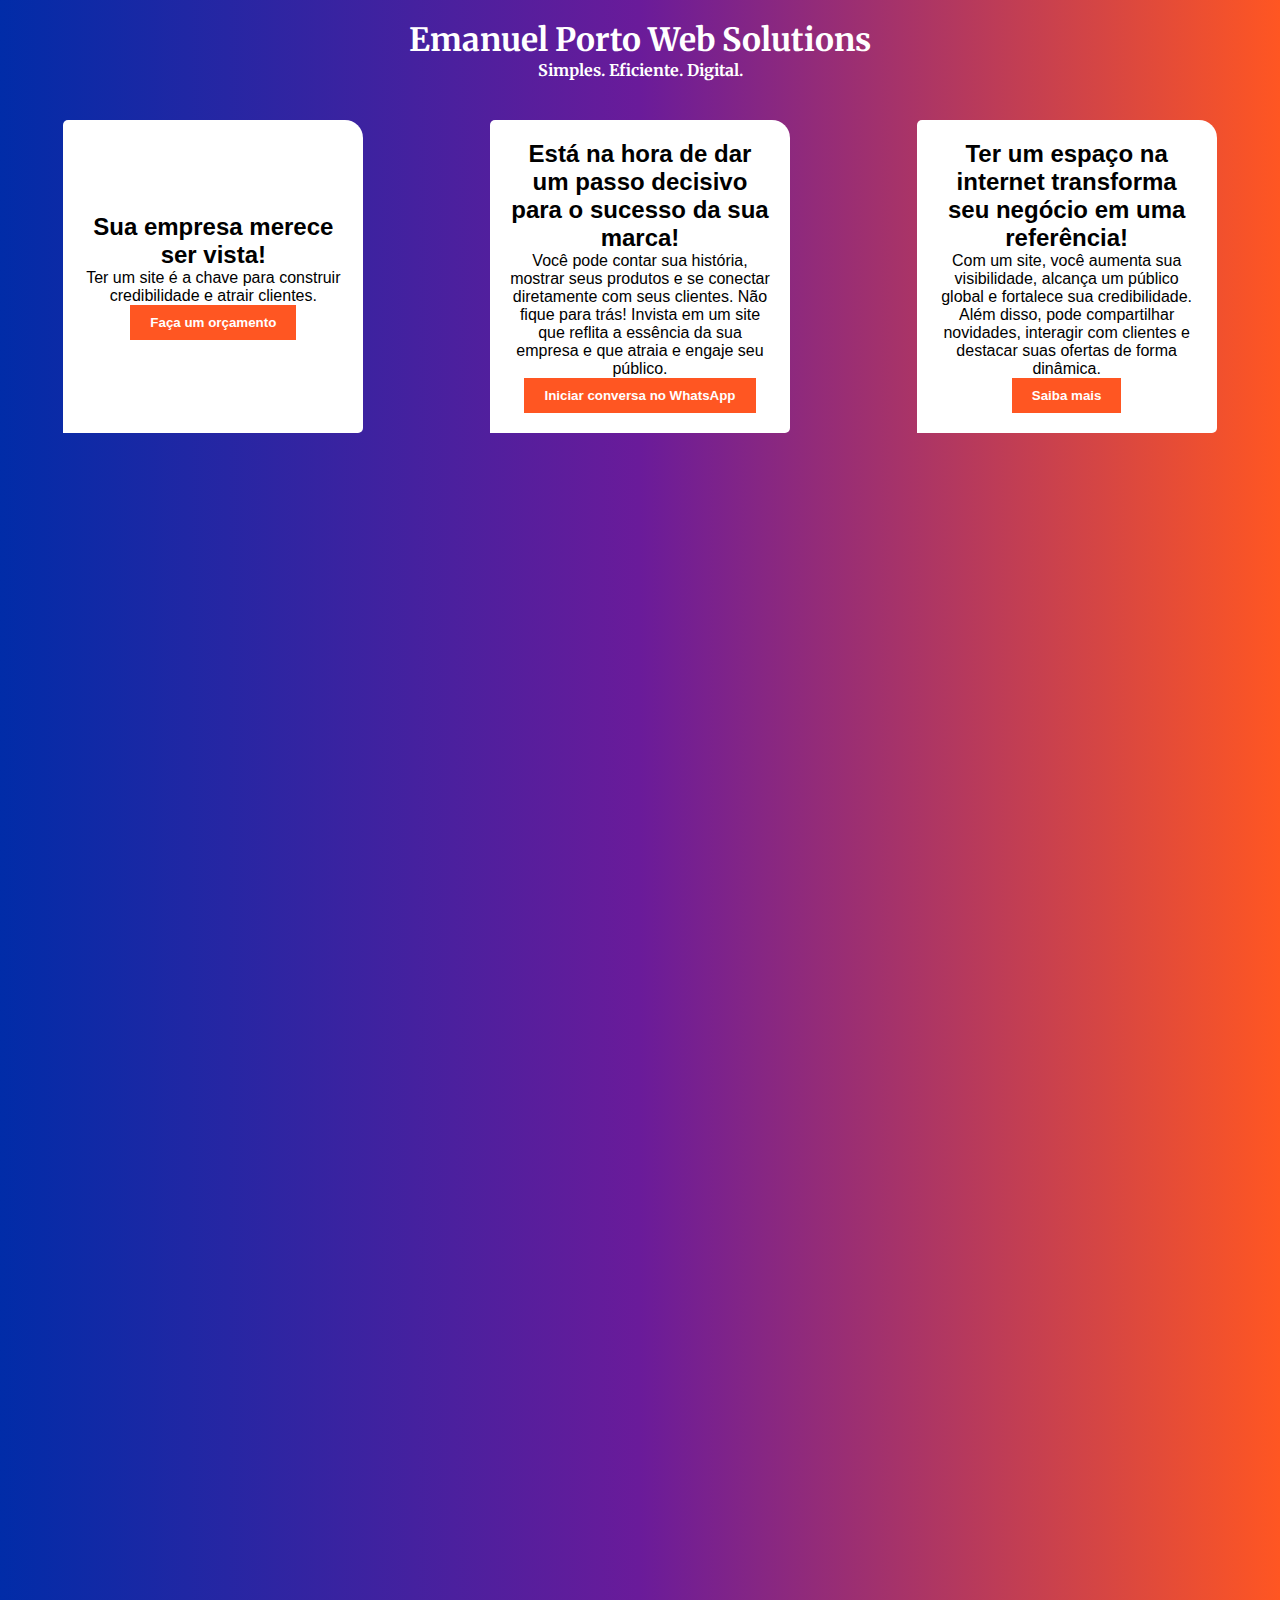
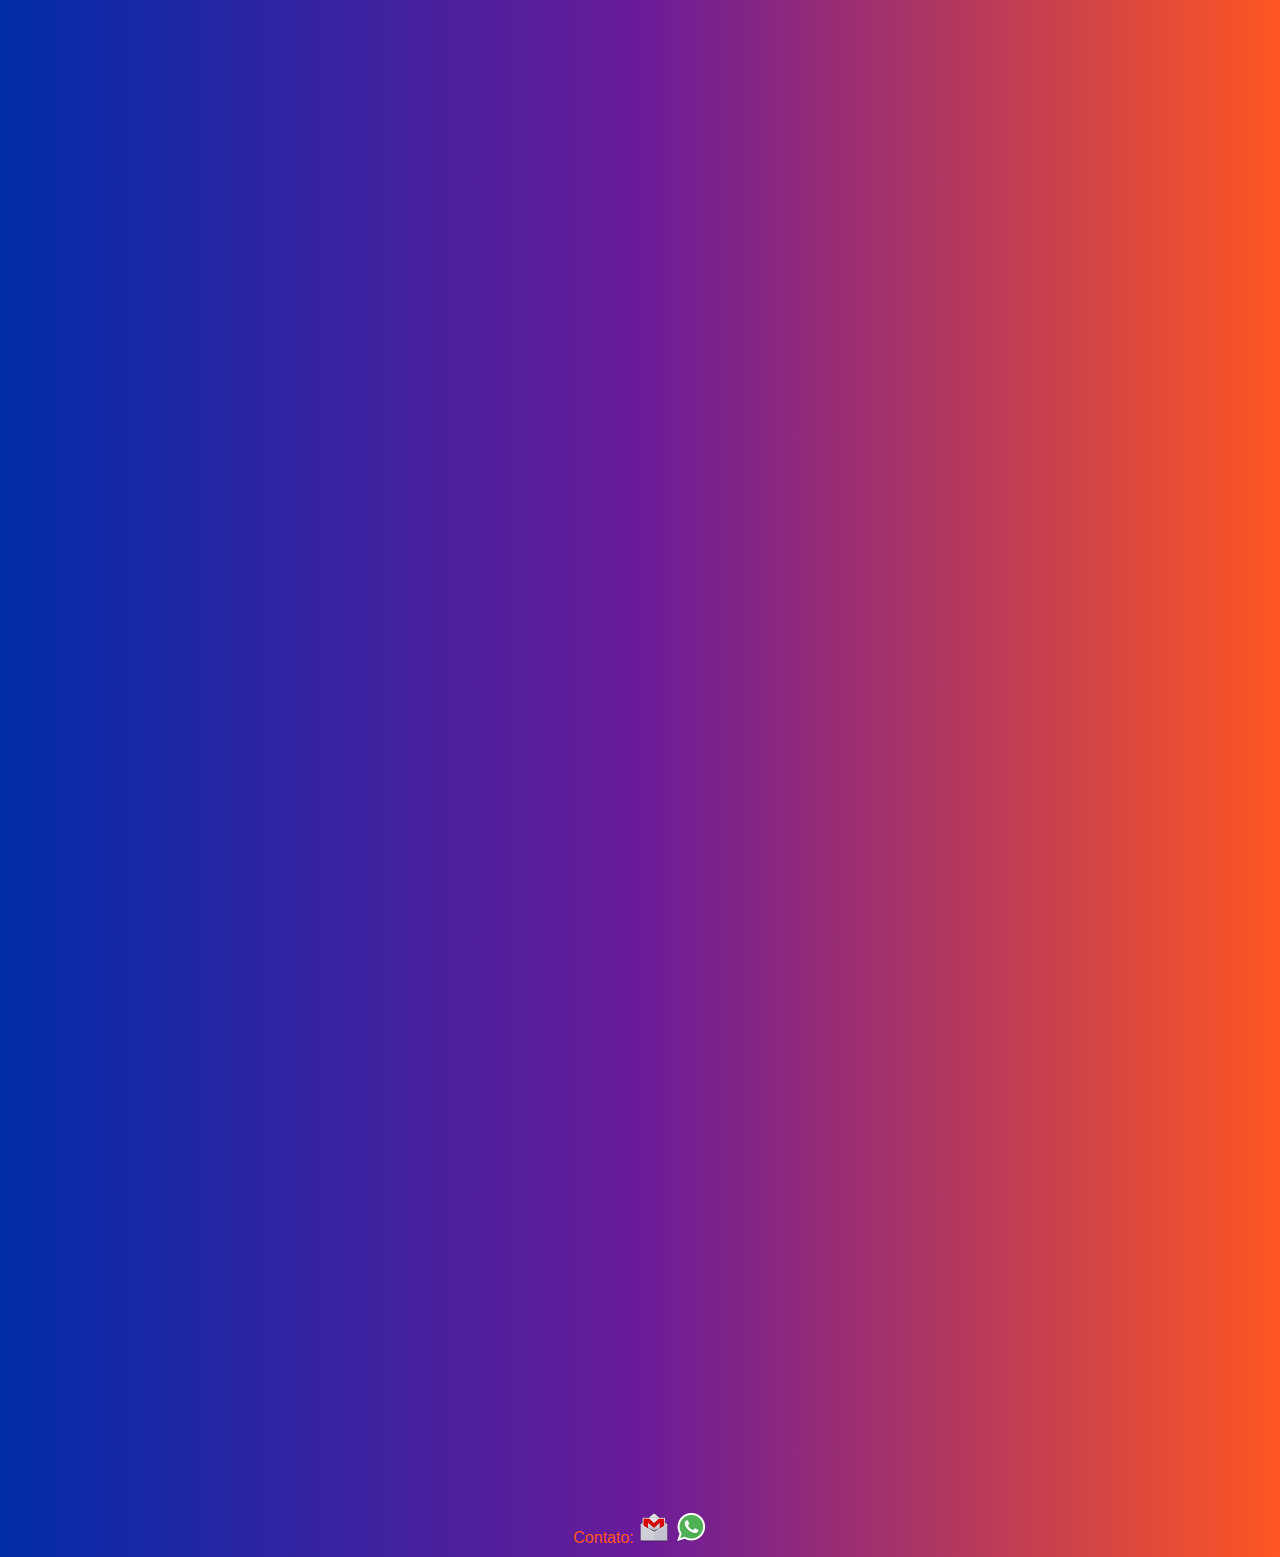
==== index.html @ 2d5389d3 "." ====
<!DOCTYPE html>
<html lang="pt-BR">
<head>
    <meta charset="UTF-8">
    <meta name="viewport" content="width=device-width, initial-scale=1.0">
    <title>Web Solutions</title>
    <link rel="stylesheet" href="static/css/styles.css">
    <link rel="shortcut icon" href="static/img/fav.png" type="image/x-icon">

    <!-- Google Tag Manager -->
<script>(function(w,d,s,l,i){w[l]=w[l]||[];w[l].push({'gtm.start':
    new Date().getTime(),event:'gtm.js'});var f=d.getElementsByTagName(s)[0],
    j=d.createElement(s),dl=l!='dataLayer'?'&l='+l:'';j.async=true;j.src=
    'https://www.googletagmanager.com/gtm.js?id='+i+dl;f.parentNode.insertBefore(j,f);
    })(window,document,'script','dataLayer','GTM-TQD9WWK6');</script>
    <!-- End Google Tag Manager -->

    <!-- Google tag (gtag.js) -->
<script async src="https://www.googletagmanager.com/gtag/js?id=G-DTMDSXSTVL"></script>
<script>
  window.dataLayer = window.dataLayer || [];
  function gtag(){dataLayer.push(arguments);}
  gtag('js', new Date());

  gtag('config', 'G-DTMDSXSTVL');
</script>


</head>
<body>
    <!-- Google Tag Manager (noscript) -->
<noscript><iframe src="https://www.googletagmanager.com/ns.html?id=GTM-TQD9WWK6"
    height="0" width="0" style="display:none;visibility:hidden"></iframe></noscript>
    <!-- End Google Tag Manager (noscript) -->
    <header class="cel">
        <h1>Emanuel Porto Web Solutions</h1>
        <nav>
            <h4 class="slog">Simples. Eficiente. Digital.</h4>
        </nav>
    </header>


    <span class="home">
        <section id="principal">
            <h2>Sua empresa merece ser vista! </h2>
            <p>Ter um site é a chave para construir credibilidade e atrair clientes.</p>
            <button><a class="link" href="https://docs.google.com/forms/d/e/1FAIpQLSec1JyIoGQdOlYgPcHHsVy2OkoO4x5m1TSf5dKpUbqQhrwHvg/viewform?usp=sf_link" target="_blank">Faça um orçamento</a></button>
        </section>
        <section id="principal">
            <h2>Está na hora de dar um passo decisivo para o sucesso da sua marca! </h2>
            <p> Você pode contar sua história, mostrar seus produtos e se conectar diretamente com seus clientes. Não fique para trás! Invista em um site que reflita a essência da sua empresa e que atraia e engaje seu público. </p>
            <button><a class="link" href="https://wa.me/5521999703443" target="_blank">Iniciar conversa no WhatsApp</a>
            </button>
        </section>
        <section id="principal">
            <h2>Ter um espaço na internet transforma seu negócio em uma referência! </h2>
            <p>Com um site, você aumenta sua visibilidade, alcança um público global e fortalece sua credibilidade. Além disso, pode compartilhar novidades, interagir com clientes e destacar suas ofertas de forma dinâmica.</p>
            <button><a class="link" href="templates/saiba.html">Saiba mais</a></button>
        </section>
    </span>
    <span class="form">
        <iframe src="https://docs.google.com/forms/d/e/1FAIpQLSec1JyIoGQdOlYgPcHHsVy2OkoO4x5m1TSf5dKpUbqQhrwHvg/viewform?embedded=true" width="640" height="2648" frameborder="0" marginheight="0" marginwidth="0">Loading…</iframe>
    </span>

    <footer>
        <p>Contato: <a href="mailto:contato.emanuel2025@gmail.com"><img src="static/img/GMail_icon-icons.com_76886.ico" alt=""></a>  <a href="https://wa.me/5521999703443?text=Olá%20gostaria%20de%20saber%20sobre%20a%20criação%20de%20sites%20para%20minha%20empresa."><img src="static/img/Whatsapp_37229.ico" alt=""></a> </p>
    </footer>
</body>
</html>
---- static/css/styles.css ----
@import url('https://fonts.googleapis.com/css2?family=Merriweather:ital,wght@0,400;0,700;1,400&display=swap');



* {
    margin: 0;
    padding: 0;
    box-sizing: border-box;
}

body {
    font-family: Arial, sans-serif;
    background: linear-gradient(to right, #012CA8, #6A1B9A, #FF5622);
    
}

header {
    color: #fff;
    padding: 20px;
    text-align: center;
    background: linear-gradient(to right, #012CA8, #6A1B9A, #FF5622);
    font-family: "Merriweather", serif;
    font-weight: 400;
    font-style: normal;

}
.slog {
    color: white;
    font-family: "Merriweather", serif;

}

nav a {
    color: #fff;
    margin: 0 15px;
    text-decoration: none;
}
span {
    display: flex;
}
#principal {
    background-color: #ffffff;
    border-radius: 5px 18px 5px 0px;
    color: rgb(0, 0, 0);
    width: 90%; /* Ajuste para ser mais responsivo */
    max-width: 300px; /* Limite máximo */
    height: auto; /* Permita que a altura se ajuste */
    display: flex;
    flex-direction: column;
    justify-content: center;
    align-items: center;
    text-align: center;
    padding: 20px;
    box-sizing: border-box;
    margin: 20px auto; /* Centralize horizontalmente */
}

button {
    background: #FF5622;
    color: white;
    border: none;
    padding: 10px 20px;
    cursor: pointer;
}
.link {
    font-weight: bold; /* Torna o texto em negrito */
    text-decoration: none; /* Remove a linha do link */
    color: #fff; /* Cor do texto */
}
.link:hover {
    font-weight: bold; /* Torna o texto em negrito */
    text-decoration: none; /* Remove a linha do link */
    color: #012CA8; /* Cor do texto */
}

footer {
    background: linear-gradient(to right, #012CA8, #6A1B9A, #FF5622);
    color: #FF5622;
    text-align: center;
    padding: 10px;
}
div {
    font-family: "Merriweather", serif;

    background-color: #ffffff;
    border-radius: 5px 18px 5px 0px;
    color: rgb(0, 0, 0);
    width: 90%; /* Ajuste para ser mais responsivo */
    max-width: 680px; /* Limite máximo */
    height: auto; /* Permita que a altura se ajuste */
    display: flex;
    flex-direction: column;
    justify-content: center;
    align-items: center;
    text-align: center;
    padding: 20px;
    box-sizing: border-box;
    margin: 20px auto; /* Centralize horizontalmente */
}
@media (max-width: 500px) {

    body {
        font-size: 14px; /* Ajuste o tamanho da fonte */

    }

    .home {
        display: inline;
    }
    #principal {
        border-radius: 0px;
        border: solid rgba(0, 0, 0, 0.301);
        padding: 10px;
        width: 90%; /* Aumente a largura em telas menores */
    }
    
    nav a {
        display: block;
        margin: 10px 0;
    }
}
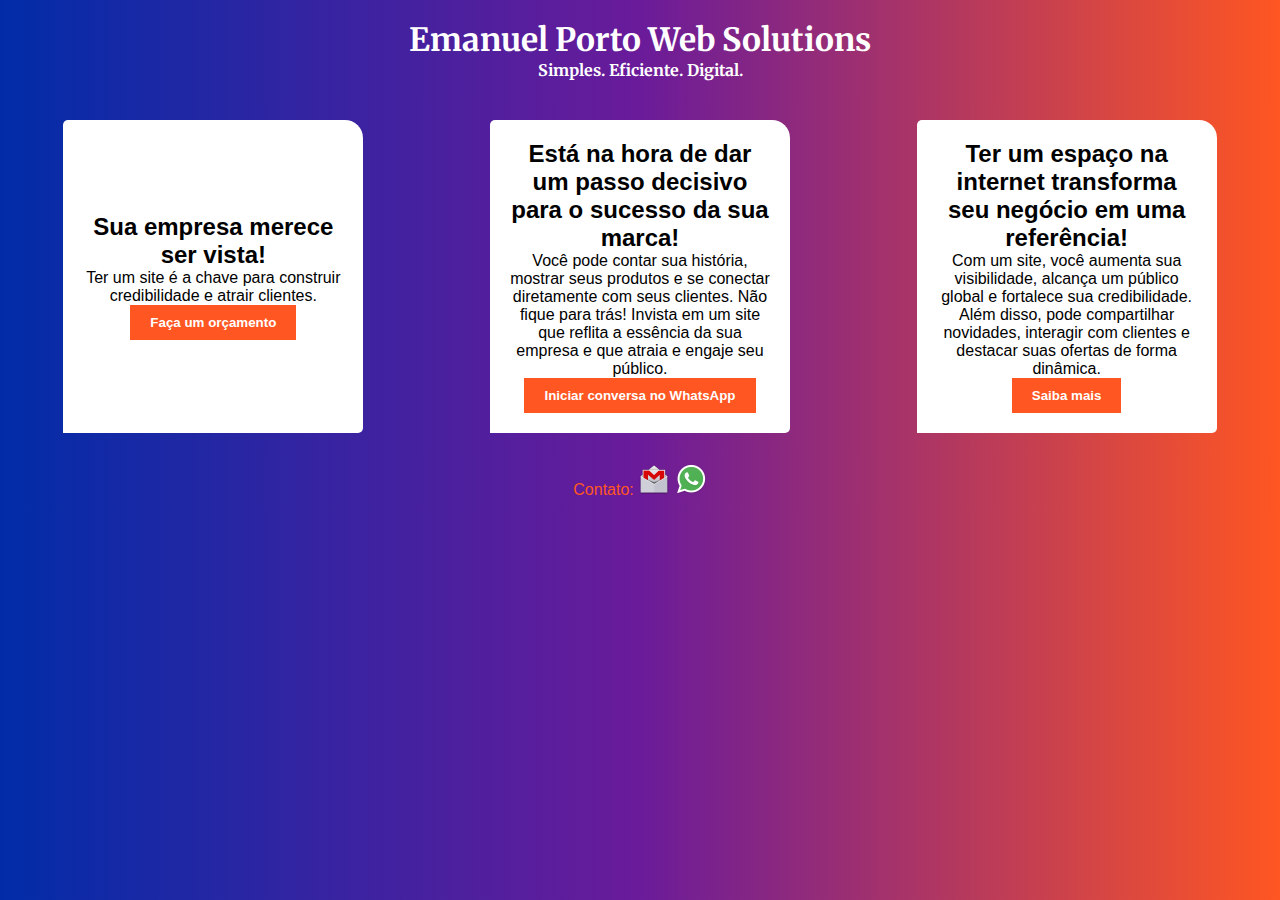
==== commit 21c8388d: "emoção do form" ====
--- a/index.html
+++ b/index.html
@@ -5,7 +5,7 @@
     <meta name="viewport" content="width=device-width, initial-scale=1.0">
     <title>Web Solutions</title>
     <link rel="stylesheet" href="static/css/styles.css">
-    <link rel="shortcut icon" href="static/img/fav.png" type="image/x-icon">
+    <link rel="shortcut icon" href="/static/img/fav.png" type="image/x-icon">
 
     <!-- Google Tag Manager -->
 <script>(function(w,d,s,l,i){w[l]=w[l]||[];w[l].push({'gtm.start':
@@ -58,9 +58,7 @@
             <button><a class="link" href="templates/saiba.html">Saiba mais</a></button>
         </section>
     </span>
-    <span class="form">
-        <iframe src="https://docs.google.com/forms/d/e/1FAIpQLSec1JyIoGQdOlYgPcHHsVy2OkoO4x5m1TSf5dKpUbqQhrwHvg/viewform?embedded=true" width="640" height="2648" frameborder="0" marginheight="0" marginwidth="0">Loading…</iframe>
-    </span>
+    
 
     <footer>
         <p>Contato: <a href="mailto:contato.emanuel2025@gmail.com"><img src="static/img/GMail_icon-icons.com_76886.ico" alt=""></a>  <a href="https://wa.me/5521999703443?text=Olá%20gostaria%20de%20saber%20sobre%20a%20criação%20de%20sites%20para%20minha%20empresa."><img src="static/img/Whatsapp_37229.ico" alt=""></a> </p>
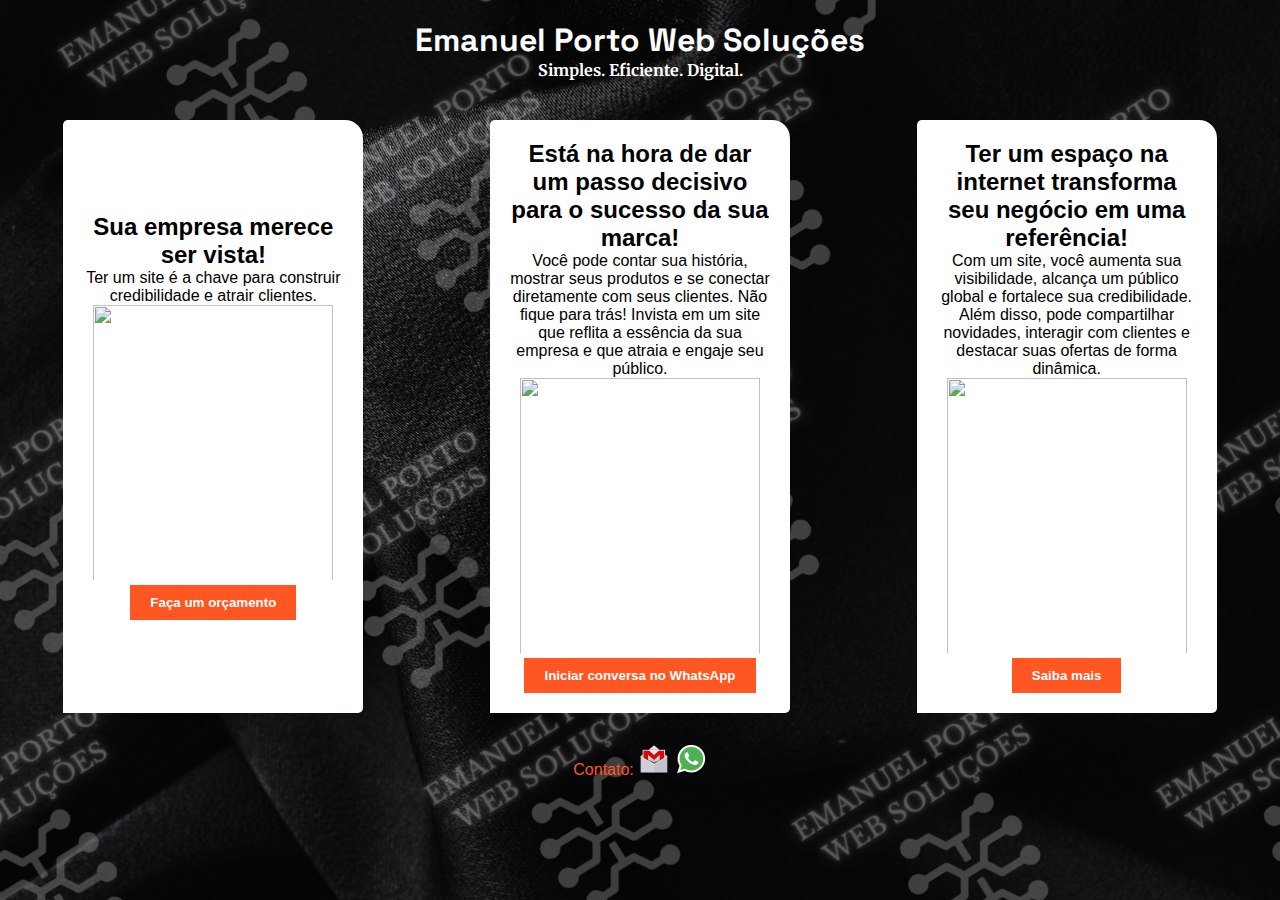
==== commit e9604717: "." ====
--- a/index.html
+++ b/index.html
@@ -33,7 +33,7 @@
     height="0" width="0" style="display:none;visibility:hidden"></iframe></noscript>
     <!-- End Google Tag Manager (noscript) -->
     <header class="cel">
-        <h1>Emanuel Porto Web Solutions</h1>
+        <h1>Emanuel Porto Web Soluções</h1>
         <nav>
             <h4 class="slog">Simples. Eficiente. Digital.</h4>
         </nav>
@@ -44,17 +44,20 @@
         <section id="principal">
             <h2>Sua empresa merece ser vista! </h2>
             <p>Ter um site é a chave para construir credibilidade e atrair clientes.</p>
+            <img src="https://economato.com.br/wp-content/uploads/solucoes-inovadoras-para-problemas-sociais.jpg" height="280px" width="240px" style="padding-bottom: 5px;" alt="">
             <button><a class="link" href="https://docs.google.com/forms/d/e/1FAIpQLSec1JyIoGQdOlYgPcHHsVy2OkoO4x5m1TSf5dKpUbqQhrwHvg/viewform?usp=sf_link" target="_blank">Faça um orçamento</a></button>
         </section>
         <section id="principal">
             <h2>Está na hora de dar um passo decisivo para o sucesso da sua marca! </h2>
             <p> Você pode contar sua história, mostrar seus produtos e se conectar diretamente com seus clientes. Não fique para trás! Invista em um site que reflita a essência da sua empresa e que atraia e engaje seu público. </p>
+            <img src="https://encrypted-tbn0.gstatic.com/images?q=tbn:ANd9GcS-UYu5ApV_59ZLqqBXF0N_IdppbXFAamWwSQ&s" height="280px" width="240px" style="padding-bottom: 5px;"  alt="">
             <button><a class="link" href="https://wa.me/5521999703443" target="_blank">Iniciar conversa no WhatsApp</a>
             </button>
         </section>
         <section id="principal">
             <h2>Ter um espaço na internet transforma seu negócio em uma referência! </h2>
             <p>Com um site, você aumenta sua visibilidade, alcança um público global e fortalece sua credibilidade. Além disso, pode compartilhar novidades, interagir com clientes e destacar suas ofertas de forma dinâmica.</p>
+            <img src="https://encrypted-tbn0.gstatic.com/images?q=tbn:ANd9GcTc5KFG_CCji5mqidCtufh-viTPHr-dImweFYV7ni2IE-BNGS9DoS2B8bPjzsc_biLmsOY&usqp=CAU" height="280px" width="240px" style="padding-bottom: 5px;"   alt="">
             <button><a class="link" href="templates/saiba.html">Saiba mais</a></button>
         </section>
     </span>
--- a/static/css/styles.css
+++ b/static/css/styles.css
@@ -1,4 +1,6 @@
 @import url('https://fonts.googleapis.com/css2?family=Merriweather:ital,wght@0,400;0,700;1,400&display=swap');
+@import url('https://fonts.googleapis.com/css2?family=Space+Grotesk:wght@300..700&display=swap');
+
 
 
 
@@ -10,7 +12,10 @@
 
 body {
     font-family: Arial, sans-serif;
-    background: linear-gradient(to right, #012CA8, #6A1B9A, #FF5622);
+    background-image: url('/static/img/Emanuel\ Porto\ Web\ Soluções.png');
+    background-position: center;
+    background-repeat: no-repeat;
+    background-attachment: fixed;
     
 }
 
@@ -18,10 +23,7 @@
     color: #fff;
     padding: 20px;
     text-align: center;
-    background: linear-gradient(to right, #012CA8, #6A1B9A, #FF5622);
-    font-family: "Merriweather", serif;
-    font-weight: 400;
-    font-style: normal;
+    font-family: "Space Grotesk", sans-serif;
 
 }
 .slog {
@@ -74,7 +76,6 @@
 }
 
 footer {
-    background: linear-gradient(to right, #012CA8, #6A1B9A, #FF5622);
     color: #FF5622;
     text-align: center;
     padding: 10px;
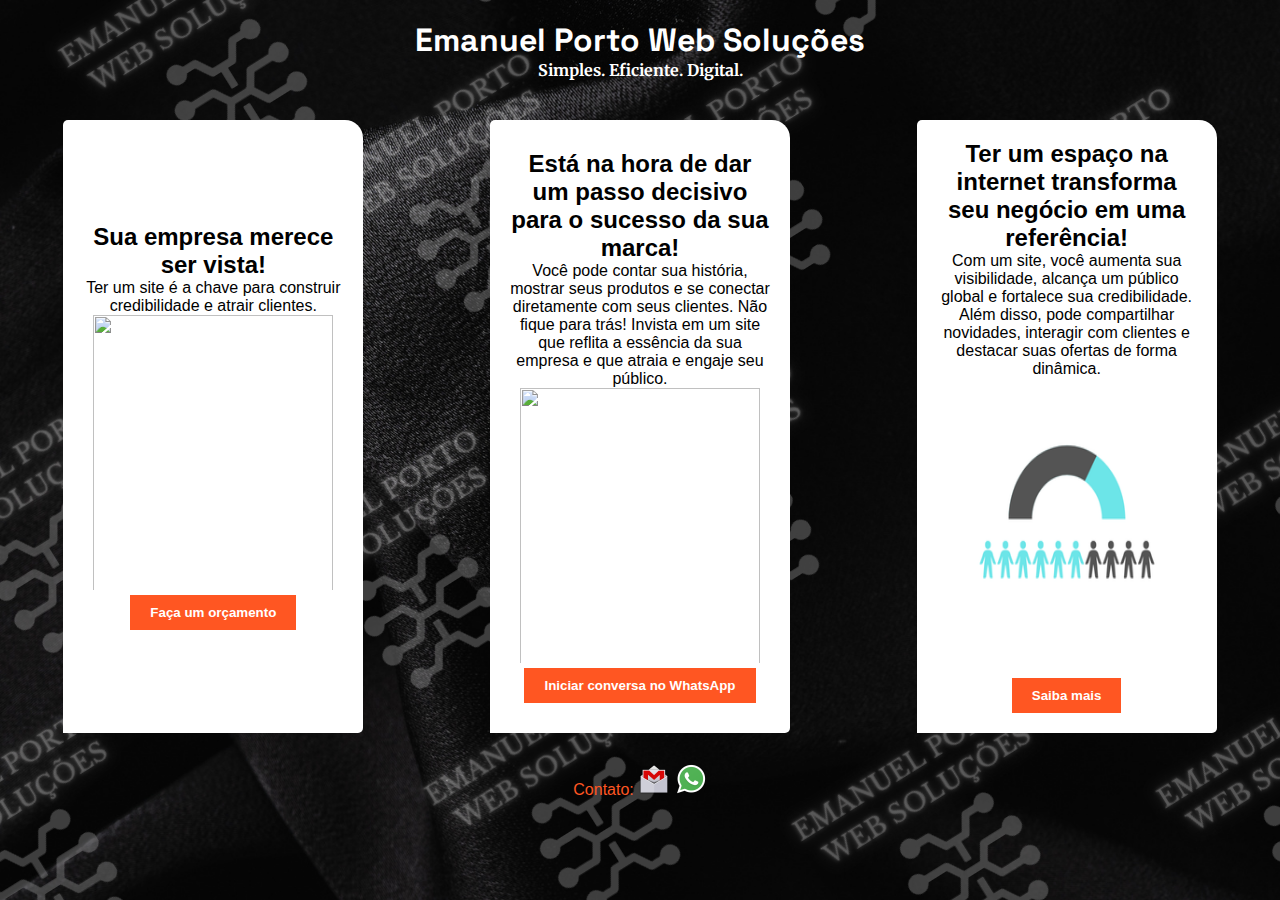
==== commit e29f91f3: "." ====
--- a/index.html
+++ b/index.html
@@ -57,7 +57,7 @@
         <section id="principal">
             <h2>Ter um espaço na internet transforma seu negócio em uma referência! </h2>
             <p>Com um site, você aumenta sua visibilidade, alcança um público global e fortalece sua credibilidade. Além disso, pode compartilhar novidades, interagir com clientes e destacar suas ofertas de forma dinâmica.</p>
-            <img src="https://encrypted-tbn0.gstatic.com/images?q=tbn:ANd9GcTc5KFG_CCji5mqidCtufh-viTPHr-dImweFYV7ni2IE-BNGS9DoS2B8bPjzsc_biLmsOY&usqp=CAU" height="280px" width="240px" style="padding-bottom: 5px;"   alt="">
+            <img src="static/img/Design sem nome.png" height="300px" width="280px" style="padding-bottom: 5px;"   alt="">
             <button><a class="link" href="templates/saiba.html">Saiba mais</a></button>
         </section>
     </span>
--- a/static/css/styles.css
+++ b/static/css/styles.css
@@ -102,6 +102,7 @@
 
     body {
         font-size: 14px; /* Ajuste o tamanho da fonte */
+        background-image: url('/static/img/Emanuel\ Porto\ Web\ Soluções.png');
 
     }
 
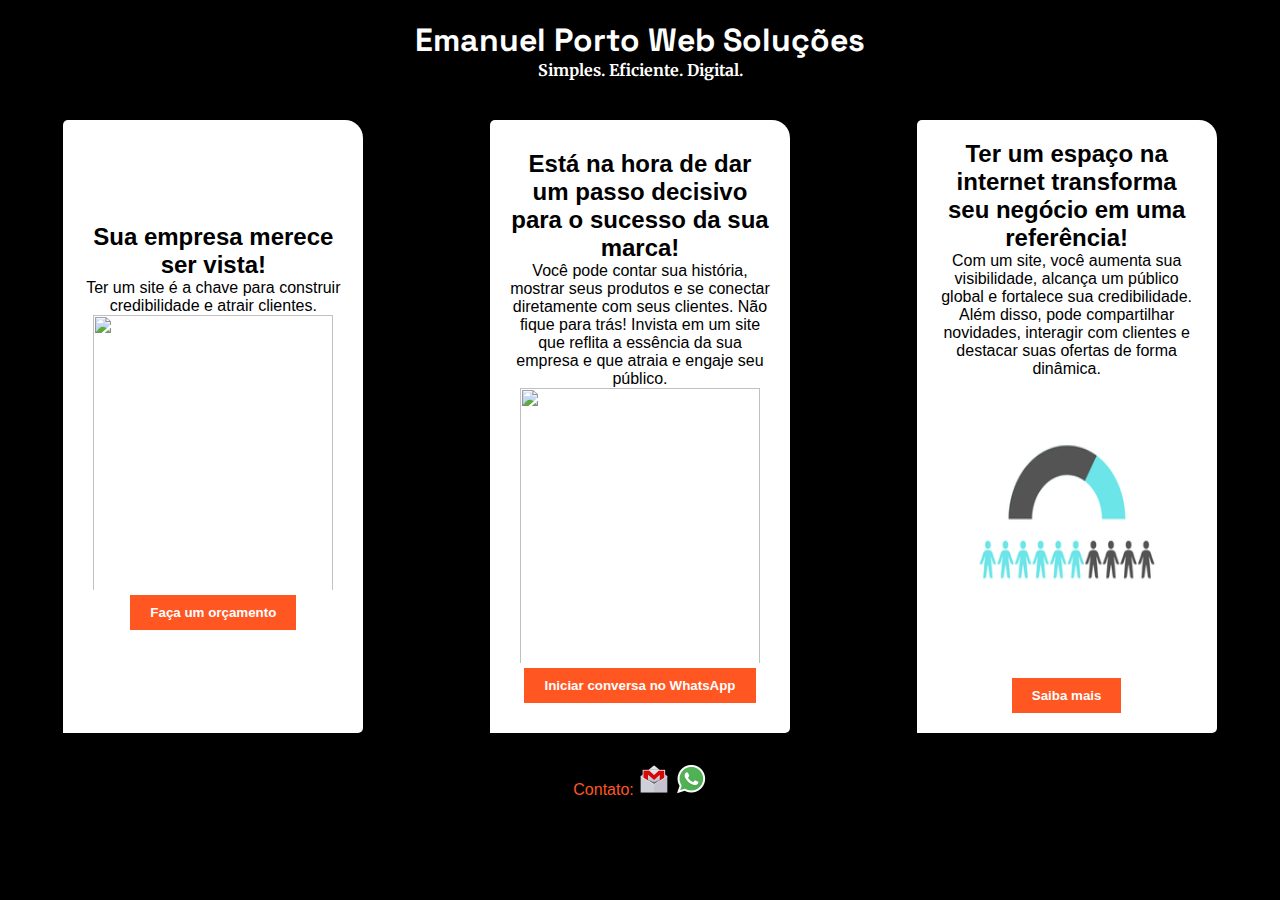
==== commit 10b9fba8: "." ====
--- a/static/css/styles.css
+++ b/static/css/styles.css
@@ -12,10 +12,7 @@
 
 body {
     font-family: Arial, sans-serif;
-    background-image: url('/static/img/Emanuel\ Porto\ Web\ Soluções.png');
-    background-position: center;
-    background-repeat: no-repeat;
-    background-attachment: fixed;
+background-color: black;
     
 }
 
@@ -98,11 +95,12 @@
     box-sizing: border-box;
     margin: 20px auto; /* Centralize horizontalmente */
 }
-@media (max-width: 500px) {
+@media (max-width: 768px) {
 
     body {
-        font-size: 14px; /* Ajuste o tamanho da fonte */
-        background-image: url('/static/img/Emanuel\ Porto\ Web\ Soluções.png');
+        font-family: Arial, sans-serif;
+        background-color: black;
+
 
     }
 
